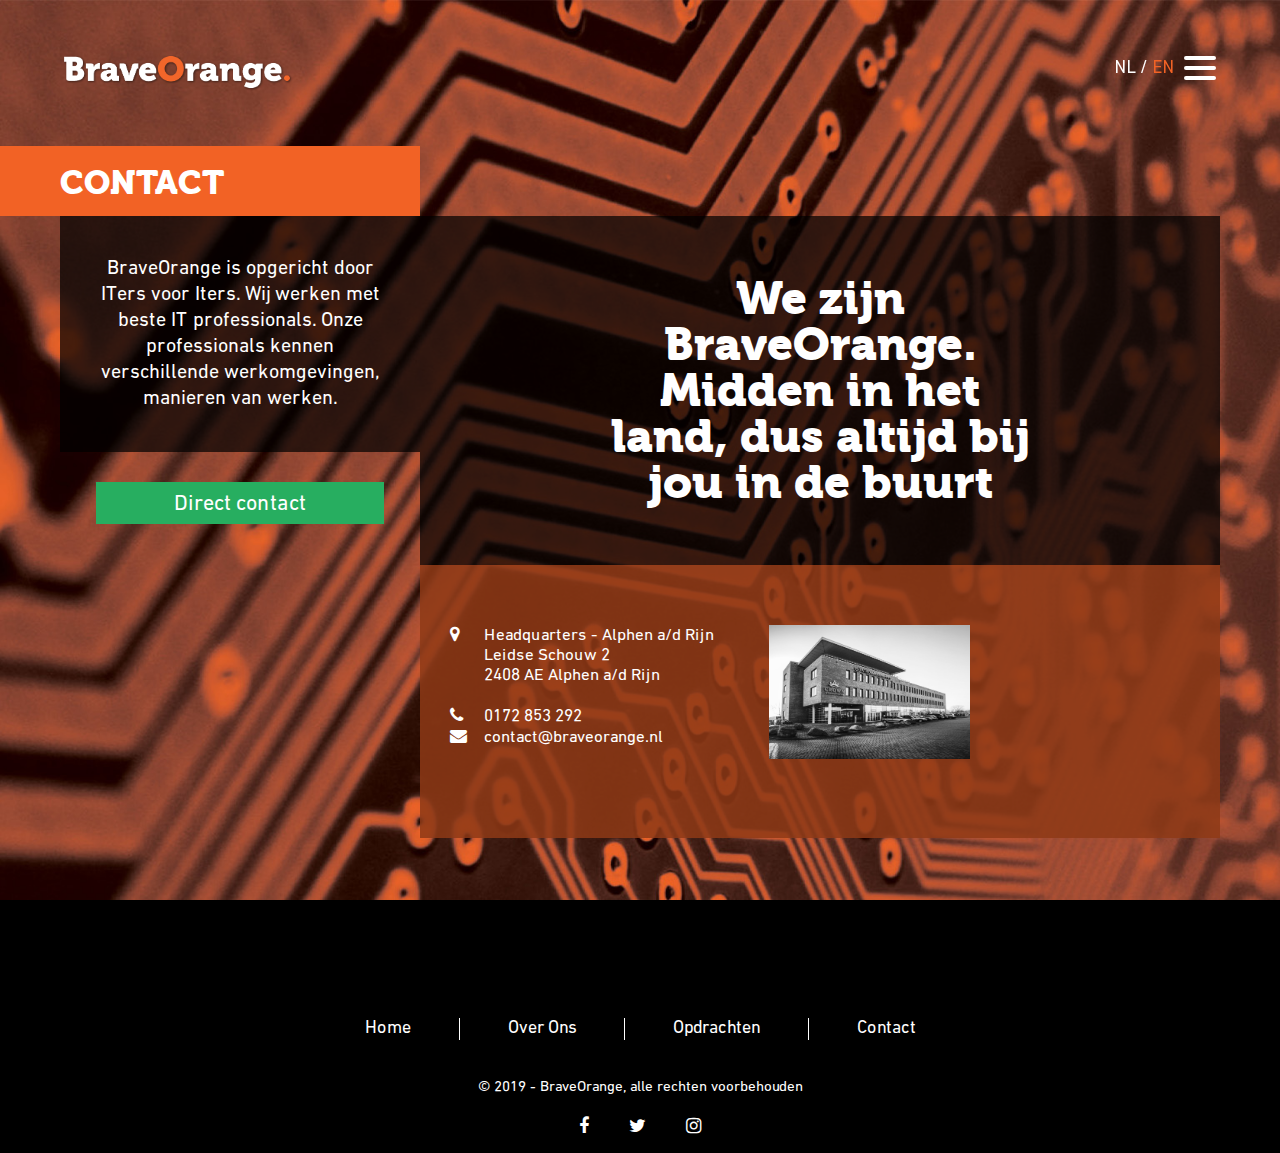
==== contact.html @ 8c61d0b6 "initial commit" ====
<!DOCTYPE html>
<html lang="en">
<head>	
<meta charset="utf-8">	
<title>BraveOrange</title>
<meta name="viewport" content="width=device-width, user-scalable=no, initial-scale=1.0, minimum-scale=1.0, maximum-scale=1.0">
<script src="//ajax.googleapis.com/ajax/libs/jquery/3.4.0/jquery.min.js"></script>
<link rel="stylesheet" href="//maxcdn.bootstrapcdn.com/font-awesome/4.7.0/css/font-awesome.min.css">
<link rel="stylesheet" href="css/style.css" type="text/css" media="screen" />
<link rel="shortcut icon" type="image/png" href="images/favicon.png"/>
<script src="js/script.js"></script>
</head>	
<body>
	
	
	<div id="afdeklaag_contact">
		<div id="popup_contact">
			<div id="sluit_popup_contact">x</div>
			<h2>DIRECT CONTACT</h2>	
			<form action="" method="post">
				<div id="popup_software_col_links">
					<label for="functie">Voornaam<span>zodat we weten wie we je bent</span></label>
					<input type="text" id="functie" name="functie" title="Functie professional" />
					<label for="duur">E-mailadres<span>geen spam, beloofd</span></label>
					<input type="text" id="duur" name="duur" title="Duur project" />
				</div>
				<div id="popup_software_col_rechts">
					<label for="locatie">Achternaam<span>altijd handig om te weten</span></label>
					<input type="text" id="locatie" name="locatie" title="Locatie" />
					<label for="tarief">Telefoonnummer<span>incl. netnummer</span></label>
					<input type="text" id="tarief" name="tarief" title="Uurtarief" />
				</div>
				<label for="bericht">Bericht<span>stel hier je vraag of laat weten wat je van ons vindt</span></label>
				<textarea id="bericht" name="bericht"></textarea>
				<div style="clear:both;height:0px;"></div>
				<button title="Versturen" type="submit">Versturen</button>
			</form>
			<div style="clear:both;height:50px;"></div>
			<img src="images/bo_icon.png" alt="bo_icon" width="42" height="42">
		</div>
	</div>
	
	
	<header id="header" >
		<div id="inner_header">
			<div id="inner_header_left">	
				<a id="logo" href="index.html" title="Home - Brave Orange">
					<img src="images/logo.png" title="Home - Brave Orange" width="234" height="40" alt="Home - Brave Orange" />
				</a>
			</div>
			<div id="inner_header_right">
				<div id="mobile_btn">
					<div class="bar"></div>
					<div class="bar"></div>
					<div class="bar"></div>
				</div>
				<div id="lang_btn">
					<a href="nl/contact.html">NL</a> / <a class="active" href="#">EN</a>
				</div>
				<div style="clear:both;height:0px;"></div>
				<div id="menu_holder">
					<ul>
						<li>
							<a href="index.html" title="Home">Home</a>
						</li>
						<li>
							<a href="over_ons.html" title="Over Ons">Over Ons</a>
						</li>
						<li>
							<a href="opdrachten.html" title="Opdrachten">Opdrachten</a>
						</li>
						<li>
							<a href="contact.html" title="Contact">Contact</a>
						</li>
					</ul>
				</div>
				<div style="clear:both;height:0px;"></div>
			</div>	
		</div>	
	</header>	
	<section id="vervolg_main">
		<div id="vervolg_main_inner">
	
			<div id="vervolg_content_sb">	
				<div id="vervolg_content_sb_title">
					<h2>CONTACT</h2>
				</div>
				<div id="vervolg_content_sb_text">
					<p>
						BraveOrange is opgericht door ITers voor Iters. Wij werken met beste IT professionals. Onze professionals kennen verschillende werkomgevingen, manieren van werken.
					</p>
				</div>
				<div id="vervolg_content_sb_cta">
					<div id="direct_contact_btn" title="Direct contact">
						Direct contact
					</div>
				</div>
			</div>
			<div id="vervolg_content_main">
				<div id="vervolg_content_main_title">
					<h2>We zijn BraveOrange. Midden in het land, dus altijd bij jou in de buurt</h2>
				</div>
				<div id="contact_main_content">
					<div id="contact_main_content_inner" class="contact_info">
						<div id="contact_info_blokken_holder">
							<div id="contact_main_content_links">
								<i class="fa fa-map-marker" aria-hidden="true"></i> Headquarters - Alphen a/d Rijn<br />
								<i class="fa"></i> Leidse Schouw 2<br />
								<i class="fa"></i> 2408 AE Alphen a/d Rijn<br />
								<br />
								<i class="fa fa-phone"></i> 0172 853 292<br />
								<i class="fa fa-envelope" aria-hidden="true"></i> contact@braveorange.nl
							</div>
							<div id="contact_main_content_center">
								<img src="images/locatie.jpg" alt="locatie" width="327" height="232">
							</div>
							<div id="contact_main_content_rechts">
								<iframe id="contact_iframe" src="https://www.google.com/maps/embed?pb=!1m18!1m12!1m3!1d2449.179689861743!2d4.623522515815387!3d52.1310527797425!2m3!1f0!2f0!3f0!3m2!1i1024!2i768!4f13.1!3m3!1m2!1s0x47c5dace49782b69%3A0xb9439801e3ef2040!2sLeidse+Schouw+2%2C+2408+AE+Alphen+aan+den+Rijn%2C+Netherlands!5e0!3m2!1sen!2sid!4v1558328987197!5m2!1sen!2sid" width="327" height="232" frameborder="0" style="border:0" allowfullscreen></iframe>						
							</div>
						</div>
						<div style="clear:both;height:0px;"></div>
					</div>
				</div>
			</div>
			<div style="clear:both;height:0px;"></div>
		</div>
	</section>
	<footer id="footer">
		<div id="footer_inner">
			<ul>
				<li>
					<a href="index.html">Home</a>
				</li>
				<li>
					<a href="over_ons.html">Over Ons</a>
				</li>
				<li>
					<a href="opdrachten.html">Opdrachten</a>
				</li>
				<li>
					<a href="contact.html">Contact</a>
				</li>
			</ul>
			<div style="clear:both;height:36px;"></div>
			<span>&copy 2019 - BraveOrange, alle rechten voorbehouden</span>
			<div style="clear:both;height:20px;"></div>
			<ul id="footer_social">
				<li>
					<a title="Volg ons op Facebook" target="_blank" href="#"><i class="fa fa-facebook"></i></a>
				</li>
				<li>
					<a title="Volg ons op Twitter" target="_blank" href="#"><i class="fa fa-twitter"></i></a>
				</li>
				<li>
					<a title="Volg ons op Instagram" target="_blank" href="#"><i class="fa fa-instagram"></i></a>
				</li>
			</ul>
		</div>
	</footer>
</body>	
</html>
---- css/style.css ----
/************************************/
/************** FONTS ***************/
/************************************/


@font-face {
    font-family: 'museo500';
    src: url('../fonts/museo_500-webfont.woff2') format('woff2'),
         url('../fonts/museo_500-webfont.woff') format('woff');
    font-weight: normal;
    font-style: normal;
	}
@font-face {
    font-family: 'museo900';
    src: url('../fonts/museo_900-webfont.woff2') format('woff2'),
         url('../fonts/museo_900-webfont.woff') format('woff');
    font-weight: normal;
    font-style: normal;
	}	
@font-face {
    font-family: 'DIN Next LT Pro';
    src: url('../fonts/DINNextLTPro-Regular.woff2') format('woff2'),
        url('../fonts/DINNextLTPro-Regular.woff') format('woff');
    font-weight: normal;
    font-style: normal;
}

@font-face {
    font-family: 'DIN Next LT Pro-Bold';
    src: url('../fonts/DINNextLTPro-Bold.woff2') format('woff2'),
        url('../fonts/DINNextLTPro-Bold.woff') format('woff');
    font-weight: bold;
    font-style: normal;
}		
/************************************/
/************** FONTS ***************/
/************************************/

/************************************/
/************* GENERAL **************/
/************************************/
*{
	padding: 0;
	margin: 0;
	box-sizing: border-box;
	border:none;
	outline: none;
	list-style: none;
	}
body{
	background-color: #000000;
	font-family: 'DIN Next LT Pro';
	overflow-x: hidden;
	}
h1,h2,h3,h4,h5,h6{
	font-family: 'museo900';
	}
.bar{
	width: 100%;
	height: 4px;
	background-color: #ffffff;
	border-radius: 2px;
	margin-bottom: 6px;
	transition: color 0.3s;
	}	
		
/************************************/
/************* GENERAL **************/
/************************************/


/************************************/
/************** HEADER **************/
/************************************/
#header{
	width: 100%;
	position: fixed;
	top:0;
	left:0;
	z-index: 30000;
	}
	
	
#inner_header{
	width: 100%;
	padding: 22px 20px 0 20px;
	height: 54px;
	transition: all 0.2s;
	}
#header.scrolled #inner_header{
	width: 100%;
	padding: 10px 20px 0 20px;
	background-color: rgba(0,0,0,0.6);
	height: 54px;
	}	
	
	

#menu_holder{
	background-color: rgba(0,0,0,0.7);
	height: 0px;
	overflow: hidden;
	position: absolute;
	z-index: 4000;
	right: 20px;
	padding-left: 20px;
	padding-right: 20px;
	}	
			
@media (min-width:1000px){	
#inner_header{
	width: 100%;
	padding: 52px 60px 0 60px;
	}
#header.scrolled #inner_header{
	width: 100%;
	padding: 10px 60px 0 60px;
	background-color: rgba(0,0,0,0.6);
	height: 54px;
	}
#menu_holder{
	background-color: rgba(0,0,0,0.7);
	height: 0px;
	overflow: hidden;
	position: absolute;
	z-index: 4000;
	right: 60px;
	padding-left: 20px;
	padding-right: 20px;
	}			
}	
	
#inner_header_left{
	width: calc(100% - 120px);
	vertical-align: middle;
	float: left;
	}	
#inner_header_right{
	float: right;
	}
#lang_btn{
	color: #ffffff;
	height: 43px;
	font-size: 18px;
	line-height: 18px;
	cursor: pointer;
	float: right;
	transition: color 0.3s;
	text-align: center;
	z-index: 4500;
	position: relative;
	padding-top: 8px;
	padding-left: 6px;
	padding-right: 6px;
	}
#lang_btn a{
	color: #ffffff;
	text-decoration: none;
	display: inline-block;
	}
#lang_btn a:hover{
	color: #f26225;
	}
#lang_btn a.active{
	color: #f26225;
	}
#mobile_btn{
	color: #ffffff;
	width: 40px;
	height: 43px;
	padding-left: 4px;
	padding-right: 4px;
	padding-top: 4px;
	font-size: 36px;
	line-height: 36px;
	cursor: pointer;
	float: right;
	transition: color 0.3s;
	text-align: center;
	z-index: 4500;
	position: relative;
	}	
#mobile_btn.menu_open{
	background-color: rgba(0,0,0,0.7);
	}	
#header.scrolled #mobile_btn.menu_open{
	background-color: rgba(0,0,0,0);
	}	
	
#mobile_btn:hover .bar{
	background-color: #f26225;
	}
#logo{
	z-index: 4500;
	position: relative;	
	font-family: 'museo500';
	font-size: 36px;
	line-height: 36px;
	color: #ffffff;
	text-decoration: none;
	font-weight: 700;
	text-shadow: 0 0 2px #000000;
	}
#logo span{
	color: #f26225;
	}		
	
#logo img{
	max-width: 100%;
	height: auto;
	}		
	
	
	
#menu_holder ul{
	padding-top: 20px;
	padding-bottom: 20px;
	}		
#menu_holder ul li{
	padding-top: 10px;
	padding-bottom: 10px;
	text-align: right;
	}	
#menu_holder ul li a{
	color: #ffffff;
	text-decoration: none;
	padding-left: 0px;
	transition: color 0.3s;
	font-size: 26px;
	line-height: 26px;
	font-family: 'museo500';
	font-weight: 700;
	}
#menu_holder ul li a:hover{
	color: #f26225;
	}	
			
/************************************/
/************** HEADER **************/
/************************************/	
	


/************************************/
/*************** HOME ***************/
/************************************/


#afdeklaag_community{
	width: 100%;
	position: absolute;
	z-index: 80000;
	background-color: rgba(0,0,0,0.7);
	display: none;
	opacity: 0;
	}
#popup_community{
	width: 100%;
	max-width: 660px;
	background-color: #000000;
	margin: 40px auto 0 auto;
	padding: 60px;	
	text-align: center;
	color: #ffffff;
	font-weight: 100;
	font-size: 22px;
	position: relative;
	font-family: 'DIN Next LT Pro';
	}
#sluit_popup_community{
	position: absolute;
	z-index: 2001;
	top:-20px;
	right: -20px;
	width: 40px;
	height: 40px;
	font-size: 32px;
	line-height: 32px;
	padding-top: 4px;
	text-align: center;
	color: #ffffff;
	cursor: pointer;
	background-color: #f26225;
	border-radius: 50%;
	transition:  all 0.3s;
	}	
#sluit_popup_community:hover{
	background-color: #cd5421;
	}	
		
#popup_community h2{
	font-size: 46px;
	line-height: 46px;
	margin: 0;
	margin-bottom: 32px;
	}	
#popup_community h3{
	font-size: 36px;
	line-height: 36px;
	margin: 0;
	margin-bottom: 32px;
	}	
#popup_community a{
	color: #ffffff;
	text-decoration: none;
	transition:  all 0.3s;
	}	
#popup_community a:hover{
	color:#f26225;
	}		
#popup_community span{
	color: #f26225;
	}
#popup_community ul{
	display: inline-block;
	}
#popup_community ul li{
	float: left;
	padding-left: 4px;
	padding-right: 4px;
	font-size: 32px;
	line-height: 32px;
	color: #ffffff;
	transition:  all 0.3s;
	}		
#popup_community input{
	background-color: #ffffff;
	border:none;
	text-align: center;
	height: 50px;
	font-size: 12px;
	width: 100%;
	margin-bottom: 32px;
	font-family: inherit;
	}
#popup_community button{
	background-color: #f26225;
	color: #ffffff;
	border:none;
	text-align: center;
	height: 50px;
	font-size: 22px;
	width: 100%;
	max-width: 300px;
	margin-bottom: 4px;
	cursor: pointer;
	transition:  all 0.3s;
	}
#popup_community button:hover{
	background-color: #cd5421;
	}	
	
#popup_community_terms{
	font-size: 10px;
	}







#afdeklaag_software{
	width: 100%;
	position: absolute;
	z-index: 80000;
	background-color: rgba(0,0,0,0.7);
	display: none;
	opacity: 0;
	}
#popup_software{
	width: 100%;
	max-width: 660px;
	background-color: #000000;
	margin: 40px auto 0 auto;
	padding: 60px;	
	text-align: center;
	color: #ffffff;
	font-weight: 100;
	font-size: 22px;
	position: relative;
	font-family: 'DIN Next LT Pro';
	}
#sluit_popup_software{
	position: absolute;
	z-index: 2001;
	top:-20px;
	right: -20px;
	width: 40px;
	height: 40px;
	font-size: 32px;
	line-height: 32px;
	padding-top: 4px;
	text-align: center;
	color: #ffffff;
	cursor: pointer;
	background-color: #f26225;
	border-radius: 50%;
	}	
#sluit_popup_software:hover{
	background-color: #cd5421;
	}	
#popup_software h2{
	font-size: 46px;
	line-height: 46px;
	margin: 0;
	margin-bottom: 32px;
	}
#popup_software_col_links{
	width: 45%;
	float: left;
	text-align: left;
	}	
#popup_software_col_rechts{
	width: 45%;
	float: right;
	text-align: left;
	}
#popup_software label{
	display: inline-block;
	}		
#popup_software label span{
	font-size: 12px;
	line-height: 12px;
	display: block;
	}	
#popup_software input{
	background-color: #ffffff;
	border:none;
	text-align: left;
	height: 50px;
	font-size: 12px;
	padding-left: 12px;
	width: 100%;
	margin-bottom: 32px;
	font-family: inherit;
	}
#popup_software button{
	background-color: #f26225;
	color: #ffffff;
	border:none;
	text-align: center;
	height: 50px;
	font-size: 22px;
	width: 100%;
	max-width: 300px;
	margin-bottom: 4px;
	cursor: pointer;
	transition:  all 0.3s;
	}
#popup_software button:hover{
	background-color: #cd5421;
	}










#main_home{
	width: 100%;
	text-align: center;
	color: #ffffff;
	}
.home_blok{
	width: 100%;
	float: none;
	background-position: center center;
	background-size: cover;
	background-repeat: no-repeat;
	cursor: pointer;
	overflow: hidden;
	position: relative;
	background-attachment: fixed;
	transition: all 0.8s;
	}	
@media (min-width:1000px){	
.home_blok{
	width: 33.3%;
	float: left;
	background-position: center center;
	background-size: cover;
	background-repeat: no-repeat;
	cursor: pointer;
	overflow: hidden;
	position: relative;
	background-attachment: inherit;
	transition: all 0.8s;
	}		
}	
	
	
#main_home_left{
	background-image: url('../images/community-bg-normal.jpg');
	position: relative;
	}
	
#main_home_left:after{
	background-image: url('../images/community-bg-overlay.jpg');
	content: "";
	width: 100%;
	z-index: 0;
    height: 100%;
    position: absolute;
    top: 0;
    left: 0;
    opacity: 0;
	transition: all 0.3s;
	background-position: center center;
	background-size: cover;
	background-repeat: no-repeat;
	}	
#main_home_left:hover:after{
	opacity: 1;
    top: -5px;
    left: -5px;
	width: calc(100% + 10px);
    height: calc(100% + 10px);
	}



		
#main_home_left.active_blok{
	background-image: url('../images/community-bg-overlay.jpg');
	}		
#main_home_left.active_blok:after{
	background-image: none;
	}
	
#main_home_center{
	background-image: url('../images/opdrachten-bg-normal.jpg');
	position: relative;
	}
#main_home_center:after{
	background-image: url('../images/opdrachten-bg-hover.jpg');
	content: "";
	width: 100%;
	z-index: 0;
    height: 100%;
    position: absolute;
    top: 0;
    left: 0;
    opacity: 0;
	transition: all 0.3s;
	background-position: center center;
	background-size: cover;
	background-repeat: no-repeat;
	}
#main_home_center:hover:after{
	opacity: 1;
    top: -5px;
    left: -5px;
	width: calc(100% + 10px);
    height: calc(100% + 10px);
	}	
#main_home_center.active_blok{
	background-image: url('../images/opdrachten-bg-hover.jpg');
	}		
#main_home_center.active_blok:after{
	background-image: none;
	}


		
#main_home_right{
	background-image: url('../images/software-bg-normal.jpg');
	position: relative;
	}
#main_home_right:after{
	background-image: url('../images/software-bg-hover.jpg');
	content: "";
	width: 100%;
	z-index: 0;
    height: 100%;
    position: absolute;
    top: 0;
    left: 0;
    opacity: 0;
	transition: all 0.3s;
	background-position: center center;
	background-size: cover;
	background-repeat: no-repeat;
	}
#main_home_right:hover:after{
	opacity: 1;
    top: -5px;
    left: -5px;
	width: calc(100% + 10px);
    height: calc(100% + 10px);
	}	
#main_home_right.active_blok{
	background-image: url('../images/software-bg-hover.jpg');
	}		
#main_home_right.active_blok:after{
	background-image: none;
	}	
	
	
.home_blok_inner{
	width: 100%;
	padding-top: 0px;
	background-color: transparent;
	transition: all 0.3s;
	}
.home_blok_inner:hover{
	background-color: transparent;
	}


.home_blok_initial{
	display: none;
	width: 100%;
	transition: all 0.8s;
	position: relative;
	z-index: 100;
	}
@media (min-width:1000px){
.home_blok_inner{
	width: 100%;
	padding-top: 300px;
	background-color: transparent;
	transition: all 0.3s;
	}		
.home_blok_initial{
	display: block;
	width: 100%;
	transition: all 0.8s;
	position: relative;
	z-index: 100;
	}		
}	
		
.home_blok_initial>h2{
	font-size: 46px;
	line-height: 46px;
	margin: 0;
	margin-bottom: 100px;
	}
.home_blok_initial>p{
	font-size: 22px;
	line-height: 26px;
	margin-bottom: 34px;
	display: inline-block;
	width: 100%;
	max-width: 240px;
	}
.main_home_mobile_underscore{
	width: 60px;
	height: 12px;
	background-color: #f26225;
	margin: 30px auto 0 auto;;	
	display: block;
	}	
@media (min-width:1000px){	
.main_home_mobile_underscore{
	display: none;
	}
.home_blok_initial>p{
	font-size: 22px;
	line-height: 26px;
	margin-bottom: 34px;
	display: inline-block;
	width: 100%;
	max-width: 240px;
	}		
}	
.main_home_underscore{
	width: 60px;
	height: 12px;
	background-color: #f26225;
	margin: 0 auto;
	}
.home_blok_inactive_title{
	text-align: center;
	width: 100%;
	position: absolute;
	right: -170px;
	top:0;
	writing-mode: vertical-rl;
	text-orientation: mixed;
	width: 170px;
	transition: all 0.8s;
	z-index: 400;
	}
.home_blok_inactive_title>h2{
	font-size: 46px;
	line-height: 46px;
	padding-right: 74px;
	margin: 0;
	}
	

.home_blok.active_blok .home_blok_initial, .home_blok.inactive_blok .home_blok_initial{
	opacity: 0;
	}
.home_blok.active_blok .home_blok_inner{
	cursor: default;
	}			

.home_blok.active_blok{
	width: calc(100% - 400px);
	}
.home_blok.inactive_blok{
	width: 200px;
	}	
.home_blok.inactive_blok .home_blok_inactive_title{
	right: 0px;
	}		
.home_blok_content{
	position: relative;
	overflow-x: visible;
	width: 100%;
	top:auto;
	left:auto;
	padding-top: 80px;
	display: block;
	transition-delay: 0s;
	z-index: 4000;
	}
@media (min-width:1000px){	
.home_blok_content{
	position: absolute;
	overflow-x: auto;
	width: 100%;
	top:0px;
	left:0;
	padding-top: 125px;
	display: none;
	transition-delay: 0.8s;
	z-index: 4000;
	}
}	
	
.home_blok_content_sb_title{
	height: 70px;
	width: 100%;
	text-align: center;
	padding-left: 0px;
	margin-left: 0px;
	background-color: #f26225;
	padding-top: 24px;
	}	
.home_blok_content_sb{
	float: left;
	width: 100%;
	padding-left: 0px;
	}
.home_blok_content_main{
	float: left;
	width: 100%;
	padding-top: 70px;
	margin-bottom: 40px;
	height: 0;
	overflow: hidden;
	}
.home_blok_content_main.home_mobile_open{
	float: left;
	width: 100%;
	padding-top: 70px;
	margin-bottom: 40px;
	height: auto;
	overflow: visible;
	}	
@media (min-width:1200px){	
.home_blok_content_sb_title{
	height: 70px;
	width: calc(100% + 60px);
	text-align: left;
	padding-left: 60px;
	margin-left: -60px;
	background-color: #f26225;
	padding-top: 21px;
	font-size: 22px;
	line-height: 32px;
	}	
.home_blok_content_sb{
	float: left;
	width: 420px;
	padding-left: 60px;
	}
.home_blok_content_main{
	float: left;
	width: calc(100% - 480px);
	padding-top: 70px;
	margin-bottom: 40px;
	height: auto;
	overflow: visible;
	}	
}	
	
.sub_line_btn{
	position: absolute;
	width: 35px;
	height: 35px;
	text-align: center;
	background-color: #c0392b;
	color: #ffffff;
	padding-top: 12px;
	padding-right:2px;
	font-size: 13px;
	line-height: 13px;
	right: -15px;
	top:-15px;
	border-radius: 50%;
	-webkit-box-shadow: 0 0 3px 3px rgba(0,0,0,0.3);
	box-shadow: 0 0 3px 3px rgba(0,0,0,0.3);
	}	
	
.home_blok_content_sb_text{
	background-color: rgba(0,0,0,0);
	padding: 40px;
	font-size: 20px;
	line-height: 26px;
	margin-bottom: 30px;
	text-shadow: 1px 1px #000000;
	}
	
.home_blok_content_sb_cta{
	width: 100%;
	text-align: center;
	display: none;
	}	
.home_blok_content_sb_cta.home_mobile_open{
	width: 100%;
	text-align: center;
	display: block;
	}	
@media (min-width:1000px){	
.home_blok_content_sb_text{
	background-color: rgba(0,0,0,0.7);
	text-shadow: none;
	padding: 40px;
	font-size: 20px;
	line-height: 26px;
	margin-bottom: 30px;
	}	
.home_blok_content_sb_cta{
	width: 100%;
	text-align: center;
	display: block;
	}		
}	
	
	

#join_community_btn{
	display: inline-block;
	width: 80%;
	padding-top: 12px;
	padding-bottom: 8px;
	font-size: 22px;
	line-height: 22px;
	color: #ffffff;
	text-decoration: none;
	background-color: #27ae60;
	cursor: pointer;
	transition: all 0.3s;
	position: relative;
	}
#join_community_btn:hover{
	background-color: #f26225;
	}	
	
#zoek_prof_btn{
	display: inline-block;
	width: 80%;
	padding-top: 12px;
	padding-bottom: 8px;
	font-size: 22px;
	line-height: 22px;
	color: #ffffff;
	text-decoration: none;
	background-color: #27ae60;
	transition: all 0.3s;
	cursor: pointer;
	position: relative;
	}
#zoek_prof_btn:hover{
	background-color: #f26225;
	}
#try_sinergy_btn{
	display: inline-block;
	width: 80%;
	padding-top: 12px;
	padding-bottom: 8px;
	font-size: 22px;
	line-height: 22px;
	color: #ffffff;
	text-decoration: none;
	background-color: #27ae60;
	transition: all 0.3s;
	cursor: pointer;
	position: relative;
	}
#try_sinergy_btn:hover{
	background-color: #f26225;
	}		

.home_blok.active_blok .home_blok_content{
	display: block;
	overflow: hidden;
	}	
	
.home_blok_content_main_title{
	width: 100%;
	padding-top: 60px;
	padding-bottom: 59px;
	background-color: rgba(0,0,0,0.7);
	}		
.home_blok_content_main_title h2{
	font-size: 32px;
	text-align: center;
	width: 100%;
	max-width: 440px;
	line-height: 42px;
	margin: 0 auto;
	
	}
	
.home_blok_content_main_content_closed{
	width: 100%;
	background-color: rgba(242,98,37,0.5);
	overflow: hidden;
	height: 0px;
	}	
	
.home_blok_content_main_content_open{
	background-color: #f26225;
	cursor: pointer;
	position: relative;
	height: 80px;
	padding-top: 30px;
	transition: all 0.5s;
	}
.home_blok_content_main_content_open:hover{
	background-color: #cd5421;
	}	
	
.home_blok_content_main_content_open.content_open{
	height: 20px;
	padding-top: 0px;
	background-color: rgba(0,0,0,0.7);
	}
.btn_label{
	opacity: 1;
	transition: all 0.25s;
	font-size: 21px;
	}	
.content_open .btn_label{
	opacity: 0;
	}	
.home_blok_content_main_content_btn{
	width: 30px;
	height: 30px;
	position: absolute;
	left: calc(50% - 15px);
	top: -15px;
	z-index: 10;
	background-color: #000000;
	color: #ffffff;
	text-align: center;
	padding-top: 8px;
	border-radius: 50%;
	}	
.content_inner{
	padding-top: 12px;
	padding-bottom: 20px;
	}
.qna_item{
	background-color: rgba(242,98,37,0.5);	
	}
.qna_item:nth-child(1){
	background-color: rgba(242,98,37,0.2);	
	}
.qna_item:nth-child(2){
	background-color: rgba(242,98,37,0.4);	
	}
.qna_item:nth-child(3){
	background-color: rgba(242,98,37,0.6);	
	}	
	
		
.q_item{
	width: 100%;
	padding-top: 12px;
	padding-bottom: 12px;
	text-align: center;
	cursor: pointer;
	font-size: 20px;
	}

.qna_item:hover{
	background-color: #cd5421;
	}	
	
.a_item{
	height: 0px;
	overflow: hidden;
	text-align: center;
	padding-left: 20px;
	padding-right: 20px;
	}
.inner_title_item{
	cursor: pointer;
	overflow: hidden;
	}	
.inner_content_item{
	height: 0px;
	overflow: hidden;
	text-align: center;
	}
.inner_content_item_inner{
	padding-top: 10px;
	padding-bottom: 10px;
	}		
/************************************/
/*************** HOME ***************/
/************************************/


/************************************/
/************* VERVOLG **************/
/************************************/


#vervolg_main{
	background-image: url('../images/page-bg.jpg');
	background-position: center center;
	background-size: cover;
	background-repeat: no-repeat;	
	background-attachment: fixed;
	}
#vervolg_main_inner{
	width: 100%;
	padding-top: 86px;
	padding-bottom: 86px;
	}
	
#vervolg_content_sb{
	float: left;
	width: 100%;
	padding-left: 20px;
	padding-right: 20px;
	color: #ffffff;
	}
#vervolg_content_main{
	float: left;
	width: 100%;
	padding-top: 70px;
	padding-left: 20px;
	padding-right: 20px;
	}		
@media (min-width:1000px){
#vervolg_main_inner{
	width: 100%;
	padding-top: 146px;
	padding-bottom: 146px;
	}	
#vervolg_content_sb{
	float: left;
	width: 420px;
	padding-left: 60px;
	padding-right: 0px;
	color: #ffffff;
	}
#vervolg_content_main{
	float: left;
	width: calc(100% - 480px);
	padding-top: 70px;
	padding-left: 0px;
	padding-right: 0px;
	}			
}	



	
#vervolg_content_sb_title{
	height: 70px;
	width: calc(100% + 60px);
	text-align: left;
	padding-left: 60px;
	margin-left: -60px;
	background-color: #f26225;
	padding-top: 21px;
	font-size: 22px;
	line-height: 32px;
	}	
#vervolg_content_sb_text{
	background-color: rgba(0,0,0,0.7);
	padding: 40px;
	font-size: 20px;
	line-height: 26px;
	margin-bottom: 30px;
	text-align: center;
	}
#vervolg_content_sb_cta{
	width: 100%;
	text-align: center;
	}		
#direct_contact_btn{
	display: inline-block;
	width: 80%;
	padding-top: 12px;
	padding-bottom: 8px;
	font-size: 22px;
	line-height: 22px;
	color: #ffffff;
	text-decoration: none;
	background-color: #27ae60;
	cursor: pointer;
	transition: all 0.3s;
	position: relative;
	}
#direct_contact_btn:hover{
	background-color: #cd5421;	
	}
#vervolg_content_main_title{
	width: 100%;
	padding-top: 60px;
	padding-bottom: 59px;
	background-color: rgba(0,0,0,0.7);
	color: #ffffff;
	}
#vervolg_content_main_title h2{
	font-size: 32px;
	text-align: center;
	width: 100%;
	padding-left: 20px;
	padding-right: 20px;
	max-width: 480px;
	line-height: 46px;
	margin: 0 auto;
	}	
@media (min-width:1000px){	
#vervolg_content_main_title{
	width: 100%;
	padding-top: 60px;
	padding-bottom: 59px;
	background-color: rgba(0,0,0,0.7);
	color: #ffffff;
	}
#vervolg_content_main_title h2{
	font-size: 46px;
	text-align: center;
	width: 100%;
	padding-left: 20px;
	padding-right: 20px;
	max-width: 480px;
	line-height: 46px;
	margin: 0 auto;
	}	
}	
			

#vervolg_content_main_content{
	background-color: rgba(0,0,0,0.7);
	width: 100%;
	text-align: center;
	color: #ffffff;
	}
#vervolg_content_main_content_inner{
	width: 100%;
	max-width: 950px;
	padding-left: 20px;
	padding-right: 20px;
	padding-top: 60px;
	padding-bottom: 60px;
	margin: 0 auto;	
	color: #ffffff;
	}	
		
#vervolg_content_main_content img{
	max-width: 100%;
	height: auto;
	}		
	
/************************************/
/************* VERVOLG **************/
/************************************/

/************************************/
/************* OVER ONS *************/
/************************************/


#partner_logos{
	display: inline-block;
	}
#partner_logos li{
	width: 100%;
	float: left;
	padding-bottom: 20px;
	padding-left: 10px;
	padding-right: 10px;
	}	
@media (min-width:1000px){	
#partner_logos li{
	width: 20%;
	float: left;
	padding-bottom: 20px;
	padding-left: 10px;
	padding-right: 10px;
	}
}	
#partner_logos li img{
	max-width: 100%;
	height: auto;
	}


/************************************/
/************* OVER ONS *************/
/************************************/



/************************************/
/************* CONTACT **************/
/************************************/




#afdeklaag_contact{
	width: 100%;
	position: absolute;
	z-index: 80000;
	background-color: rgba(0,0,0,0.7);
	display: none;
	opacity: 0;
	}
#popup_contact{
	width: 100%;
	max-width: 660px;
	background-color: #000000;
	margin: 40px auto 0 auto;
	padding: 60px;	
	text-align: center;
	color: #ffffff;
	font-weight: 100;
	font-size: 22px;
	position: relative;
	font-family: 'DIN Next LT Pro';
	}
#sluit_popup_contact{
	position: absolute;
	z-index: 2001;
	top:-20px;
	right: -20px;
	width: 40px;
	height: 40px;
	font-size: 32px;
	line-height: 32px;
	padding-top: 4px;
	text-align: center;
	color: #ffffff;
	cursor: pointer;
	background-color: #f26225;
	border-radius: 50%;
	transition:  all 0.3s;
	}	
#sluit_popup_contact:hover{
	background-color: #cd5421;
	}		
#popup_contact h2{
	font-size: 46px;
	line-height: 46px;
	margin: 0;
	margin-bottom: 32px;
	}
#popup_contact_col_links{
	width: 45%;
	float: left;
	text-align: left;
	}	
#popup_contact_col_rechts{
	width: 45%;
	float: right;
	text-align: left;
	}
#popup_contact label{
	display: block;
	text-align: left;
	}		
#popup_contact label span{
	font-size: 15px;
	line-height: 15px;
	padding-bottom: 5px;
	display: block;
	}	
#popup_contact input{
	background-color: #ffffff;
	border:none;
	text-align: left;
	height: 50px;
	font-size: 12px;
	padding-left: 12px;
	width: 100%;
	margin-bottom: 32px;
	font-family: inherit;
	}	
#popup_contact textarea{
	background-color: #ffffff;
	border:none;
	text-align: left;
	height:110px;
	font-size: 12px;
	padding: 12px;
	font-family: inherit;
	resize: none;
	width: 100%;
	margin-bottom: 32px;
	}
#popup_contact button{
	background-color: #f26225;
	color: #ffffff;
	border:none;
	text-align: center;
	height: 50px;
	font-size: 22px;
	width: 100%;
	max-width: 300px;
	margin-bottom: 4px;
	cursor: pointer;
	font-family: 'DIN Next LT Pro';
	transition: all 0.3s;
	}
#popup_contact button:hover{
	background-color: #cd5421;	
	}
.contact_info{
	background-color: rgba(242,98,37,0.5);
	width: 100%;
	min-width: 100%;
	}


#contact_main_content{
	background-color: rgba(0,0,0,0.7);
	width: 100%;
	text-align: center;
	color: #ffffff;
	}
#contact_main_content_inner{
	width: 100%;
	max-width: 950px;
	padding-left: 20px;
	padding-right: 20px;
	padding-top: 60px;
	padding-bottom: 60px;
	margin: 0 auto;	
	color: #ffffff;
	}
#contact_main_content_links{
	width: 100%;
	float: none;
	text-align: center;
	padding-bottom: 10px;
	font-size:17px;
	}

#contact_main_content_links .fa {
	width:20px;
	margin-right:10px;
}
#contact_main_content_center{
	width: 100%;
	float: none;
	}
#contact_main_content_rechts{
	width: 100%;
	float: none;
	}	


#contact_info_blokken_holder{
	float: none;
	margin: 0 auto;
	text-align: center;
	}


	
#contact_main_content_text{
	text-align: left;
	width: 100%;
	max-width: 800px;
	padding-left: 0px;
	padding-right: 0px;
	padding-top: 60px;
	padding-bottom: 20px;
	margin: 0 auto;
	}	
#contact_main_content_text p{
	font-size: 16px;
	line-height: 26px;
	padding-bottom: 26px;
	}	
	
	
@media (min-width:1240px){	
#contact_main_content_links{
	width: 42%;
	float: left;
	text-align: left;
	padding-bottom: 30px;
	padding-left: 10px;
	padding-right: 10px;
	vertical-align: top;
	}
#contact_main_content_center{
	width: 29%;
	float: left;
	padding-left: 10px;
	padding-right: 10px;
	}
#contact_main_content_rechts{
	width: 29%;
	float: left;
	padding-left: 10px;
	padding-right: 10px;
	}
#contact_main_content_text{
	text-align: left;
	width: 100%;
	max-width: 800px;
	padding-left: 20px;
	padding-right: 20px;
	padding-top: 60px;
	padding-bottom: 20px;
	margin: 0 auto;
	}	
#contact_main_content_text p{
	font-size: 20px;
	line-height: 30px;
	padding-bottom: 30px;
	}	
}			
@media (min-width:1500px){	
#contact_main_content_links{
	width: 31%;
	float: left;
	text-align: left;
	padding-bottom: 30px;
	padding-left: 10px;
	padding-right: 10px;
	vertical-align: top;
	}
#contact_main_content_center{
	width: 34%;
	float: left;
	padding-left: 10px;
	padding-right: 10px;
	}
#contact_main_content_rechts{
	width: 34%;
	float: left;
	padding-left: 10px;
	padding-right: 10px;
	}
#contact_main_content_text{
	text-align: left;
	width: 100%;
	max-width: 800px;
	padding-left: 20px;
	padding-right: 20px;
	padding-top: 60px;
	padding-bottom: 20px;
	margin: 0 auto;
	}	
#contact_main_content_text p{
	font-size: 20px;
	line-height: 30px;
	padding-bottom: 30px;
	}	
}	

	
		
#contact_main_content img{
	width: 100%;
	height: auto;
	}
#contact_main_content iframe{
	width: 100%;
	-webkit-filter: grayscale(100%); /* Safari 6.0 - 9.0 */
	filter: grayscale(100%);
	}	
	
	
/************************************/
/************* CONTACT **************/
/************************************/




/************************************/
/************* VACATURES ************/
/************************************/



#afdeklaag_sollicitatie{
	width: 100%;
	position: absolute;
	z-index: 80000;
	background-color: rgba(0,0,0,0.7);
	display: none;
	opacity: 0;
	}
#popup_sollicitatie{
	width: 100%;
	max-width: 660px;
	background-color: #000000;
	margin: 60px auto 0 auto;
	padding: 60px;	
	text-align: center;
	color: #ffffff;
	font-weight: 100;
	font-size: 22px;
	position: relative;
	font-family: 'DIN Next LT Pro';
	}
#sluit_popup_sollicitatie{
	position: absolute;
	z-index: 2001;
	top:-20px;
	right: -20px;
	width: 40px;
	height: 40px;
	font-size: 32px;
	line-height: 32px;
	padding-top: 4px;
	text-align: center;
	color: #ffffff;
	cursor: pointer;
	background-color: #f26225;
	border-radius: 50%;
	}	
#sluit_popup_sollicitatie:hover{
	background-color: #cd5421;
	}	
#popup_sollicitatie h2{
	font-size: 46px;
	line-height: 46px;
	margin: 0;
	margin-bottom: 32px;
	}
#popup_sollicitatie_col_links{
	width: 45%;
	float: left;
	text-align: left;
	}	
#popup_sollicitatie_col_rechts{
	width: 45%;
	float: right;
	text-align: left;
	}
#popup_sollicitatie label{
	display: inline-block;
	}		
#popup_sollicitatie label span{
	font-size: 12px;
	line-height: 12px;
	display: block;
	}	
#popup_sollicitatie input[type=text]{
	background-color: #ffffff;
	border:none;
	text-align: left;
	height: 50px;
	font-size: 12px;
	padding-left: 12px;
	width: 100%;
	margin-bottom: 32px;
	font-family: inherit;
	}
#popup_sollicitatie textarea{
	background-color: #ffffff;
	border:none;
	text-align: left;
	height:110px;
	font-size: 12px;
	padding: 12px;
	font-family: inherit;
	resize: none;
	width: 100%;
	margin-bottom: 32px;
	font-family: inherit;
	}	
	
#popup_sollicitatie button{
	background-color: #f26225;
	color: #ffffff;
	border:none;
	text-align: center;
	height: 50px;
	font-size: 22px;
	width: 100%;
	max-width: 300px;
	margin-bottom: 4px;
	cursor: pointer;
	transition:  all 0.3s;
	font-family: 'DIN Next LT Pro';
	}
#popup_sollicitatie button:hover{
	background-color: #cd5421;
	}




#vacature_single_blok{
	background-color: rgba(0,0,0,0.7);
	width: 100%;
	height: 0px;
	overflow: hidden;
	}
#vacature_single_blok_inner{
	width: 100%;
	padding: 50px;
	}
.vacature_content_blok{
	color: #ffffff;
	width: 100%;
	max-width: 880px;
	margin: 0 auto;
	display: none;
	}
.vacature_kop_holder{
	text-align: center;
	margin-bottom: 50px;
	}
.vacature_kop_holder h2{
	font-size: 36px;
	line-height: 40px;
	margin: 0;
	margin-bottom: 20px;
	}	
.vacature_kop_holder ul{
	display: inline-block;
	}
	
.vacature_kop_holder ul li{
	float: none;
	padding-left: 20px;
	padding-right: 20px;
	font-size: 21px;
	line-height: 21px;
	}	
@media (min-width:1000px){		
.vacature_kop_holder ul li{
	float: left;
	padding-left: 20px;
	padding-right: 20px;
	}
}	
	
.vacature_text_holder p{
	font-size: 20px;
	line-height: 30px;
	padding-bottom: 30px;
	}
.vacature_btn_holder{
	width: 100%;
	max-width: 640px;
	padding-left: 0px;
	padding-right: 0px;
	margin: 0 auto 50px auto;
	}
	
.vacature_btn_soliciteren{
	display: block;
	width: 100%;
	float: none;
	text-align: center;
	color: #ffffff;
	text-decoration: none;
	background-color: #25bc25;
	padding-top: 18px;
	padding-bottom: 18px;
	font-size: 20px;
	line-height: 20px;
	margin-bottom: 20px;
	cursor: pointer;
	}
.vacature_btn_terug{
	width: 100%;
	float: none;
	text-align: center;
	color: #ffffff;
	cursor: pointer;
	margin-top: 20px;
	margin-bottom: 20px;
	font-size: 18px;
	line-height: 18px;
	}	
@media (min-width:1000px){	
.vacature_btn_holder{
	width: 100%;
	max-width: 640px;
	padding-left: 20px;
	padding-right: 20px;
	margin: 0 auto 50px auto;
	}	
.vacature_btn_soliciteren{
	display: block;
	width: 49%;
	float: left;
	text-align: center;
	color: #ffffff;
	text-decoration: none;
	background-color: #25bc25;
	padding-top: 18px;
	padding-bottom: 18px;
	font-size: 20px;
	line-height: 20px;
	margin-bottom: 0px;
	transition:all 0.3s;
	}
.vacature_btn_terug{
	width: 49%;
	float: right;
	text-align: center;
	color: #ffffff;
	cursor: pointer;
	margin-top: 20px;
	margin-bottom: 20px;
	font-size: 18px;
	line-height: 18px;
	transition:all 0.3s;
	}
}	

.vacature_btn_soliciteren:hover{
	background-color: #1d8a1d;
	}
.vacature_btn_terug:hover{
	color: #f26225;
	}
	
.vacature_delen_holder{
	width: 100%;
	text-align: center;
	}
.vacature_delen_holder{
	font-size: 20px;
	line-height: 20px;
	}

.vacature_delen_holder ul{
	display: inline-block;
	}
.vacature_delen_holder ul li{
	float: left;
	padding-left: 4px;
	padding-right: 4px;
	font-size: 40px;
	line-height: 40px;
	}
.vacature_delen_holder ul li a{
	color: #ffffff;
	transition: all 0.3s;
	text-decoration: none;
	}
.vacature_delen_holder ul li a:hover{
	color: #f26225;
	}

#vacature_verzamel_blok{
	background-color: rgba(0,0,0,0.7);
	width: 100%;
	}
#vacature_verzamel_blok_inner{
	width: 100%;
	padding: 40px;
	}
	
.vacature_item{
	width: 100%;
	float: left;
	padding: 10px;
	}
.vacature_item_inhoud h2{
	font-size: 25px;
	line-height: 26px;
	margin: 0;
	margin-bottom: 10px;
	}
.vacature_item_inhoud ul li{
	font-size: 21px;
	line-height: 21px;
	padding-top: 4px;
	padding-bottom: 4px;
	}
.vacature_item_inhoud{
	position: absolute;
	width: 100%;
	z-index: 1002;
	left: 0;
	top:0;
	padding: 20px;
	cursor: pointer;
	}	
.vacature_item_label{
	position: absolute;
	z-index: 1003;
	bottom: 20px;
	right: 20px;
	font-size: 15px;
	line-height: 15px;
	background-color: #000000;
	padding: 4px;
	padding-left: 6px;
	padding-right: 6px;
	color: #ffffff;
	text-transform: uppercase;
	font-family: 'museo500';
	}		
@media (min-width:600px){	
.vacature_item{
	width: 100%;
	float: left;
	padding: 10px;
	}
.vacature_item_inhoud h2{
	font-size: 24px;
	line-height: 34px;
	margin: 0;
	margin-bottom: 30px;
	}
.vacature_item_inhoud ul li{
	font-size: 21px;
	line-height: 21px;
	padding-top: 10px;
	padding-bottom: 10px;
	}	
.vacature_item_inhoud{
	position: absolute;
	width: 100%;
	z-index: 1002;
	left: 0;
	top:0;
	padding: 40px;
	cursor: pointer;
	}
.vacature_item_label{
	position: absolute;
	z-index: 1003;
	bottom: 20px;
	right: 20px;
	font-size: 16px;
	line-height: 16px;
	background-color: #000000;
	padding: 4px;
	padding-left: 6px;
	padding-right: 6px;
	color: #ffffff;
	text-transform: uppercase;
	font-family: 'museo500';
	}				
}	
@media (min-width:800px){	
.vacature_item{
	width: 50%;
	float: left;
	padding: 10px;
	}
.vacature_item_inhoud h2{
	font-size: 20px;
	line-height: 30px;
	margin: 0;
	margin-bottom: 30px;
	}
.vacature_item_inhoud ul li{
	font-size: 18px;
	line-height: 18px;
	padding-top: 10px;
	padding-bottom: 10px;
	}
.vacature_item_inhoud{
	position: absolute;
	width: 100%;
	z-index: 1002;
	left: 0;
	top:0;
	padding: 40px;
	cursor: pointer;
	}	
.vacature_item_label{
	position: absolute;
	z-index: 1003;
	bottom: 20px;
	right: 20px;
	font-size: 12px;
	line-height: 12px;
	background-color: #000000;
	padding: 4px;
	padding-left: 6px;
	padding-right: 6px;
	color: #ffffff;
	text-transform: uppercase;
	font-family: 'museo500';
	}			
}
@media (min-width:1000px){		
.vacature_item{
	width: 100%;
	float: left;
	padding: 10px;
	}
.vacature_item_inhoud h2{
	font-size: 24px;
	line-height: 34px;
	margin: 0;
	margin-bottom: 30px;
	}
.vacature_item_inhoud ul li{
	font-size: 21px;
	line-height: 21px;
	padding-top: 10px;
	padding-bottom: 10px;
	}
.vacature_item_inhoud{
	position: absolute;
	width: 100%;
	z-index: 1002;
	left: 0;
	top:0;
	padding: 40px;
	cursor: pointer;
	}
.vacature_item_label{
	position: absolute;
	z-index: 1003;
	bottom: 20px;
	right: 20px;
	font-size: 16px;
	line-height: 16px;
	background-color: #000000;
	padding: 4px;
	padding-left: 6px;
	padding-right: 6px;
	color: #ffffff;
	text-transform: uppercase;
	font-family: 'museo500';
	}					
}	
@media (min-width:1200px){		
.vacature_item{
	width: 50%;
	float: left;
	padding: 10px;
	}
.vacature_item_inhoud h2{
	font-size: 20px;
	line-height: 30px;
	margin: 0;
	margin-bottom: 30px;
	}
.vacature_item_inhoud ul li{
	font-size: 18px;
	line-height: 18px;
	padding-top: 10px;
	padding-bottom: 10px;
	}
.vacature_item_inhoud{
	position: absolute;
	width: 100%;
	z-index: 1002;
	left: 0;
	top:0;
	padding: 40px;
	cursor: pointer;
	}	
.vacature_item_label{
	position: absolute;
	z-index: 1003;
	bottom: 20px;
	right: 20px;
	font-size: 16px;
	line-height: 16px;
	background-color: #000000;
	padding: 4px;
	padding-left: 6px;
	padding-right: 6px;
	color: #ffffff;
	text-transform: uppercase;
	font-family: 'museo500';
	}			
}	
@media (min-width:1600px){	
.vacature_item{
	width: 33.3%;
	float: left;
	padding: 10px;
	}
.vacature_item_inhoud h2{
	font-size: 24px;
	line-height: 34px;
	margin: 0;
	margin-bottom: 30px;
	}
.vacature_item_inhoud ul li{
	font-size: 21px;
	line-height: 21px;
	padding-top: 10px;
	padding-bottom: 10px;
	}	
.vacature_item_inhoud{
	position: absolute;
	width: 100%;
	z-index: 1002;
	left: 0;
	top:0;
	padding: 40px;
	cursor: pointer;
	}
.vacature_item_label{
	position: absolute;
	z-index: 1003;
	bottom: 20px;
	right: 20px;
	font-size: 16px;
	line-height: 16px;
	background-color: #000000;
	padding: 4px;
	padding-left: 6px;
	padding-right: 6px;
	color: #ffffff;
	text-transform: uppercase;
	font-family: 'museo500';
	}			
}	
	
	
.vacature_item_inner{
	width: 100%;
	padding-top: 100%;
	background-image: url('../images/opdrachten-item-bg-hover.jpg');
	background-position: center center;
	background-repeat: no-repeat;
	background-size: cover;
	color: #ffffff;
	position: relative;
	cursor: pointer;
	}
	
	
	
.vacature_item_inner:after{
	background-image: url('../images/opdrachten-item-bg.jpg');
	content: "";
	width: 100%;
	z-index: 0;
    height: 100%;
    position: absolute;
    top: 0;
    left: 0;
    opacity: 0;
	transition: all 0.3s;
	background-position: center center;
	background-size: cover;
	background-repeat: no-repeat;
	}	
.vacature_item_inner:hover:after{
	opacity: 1;
	}	
	
	
	
	

		


/************************************/
/************* VACATURES ************/
/************************************/






/************************************/
/************** FOOTER **************/
/************************************/

	
#footer{
	width: 100%;
	background-color: #000000;
	}
#footer_inner{
	width: 100%;
	text-align: center;
	color: #ffffff;
	font-size: 15px;
	line-height: 15px;
	padding-top: 34px;
	padding-bottom: 10px;
	}
#footer_inner ul{
	display: inline-block;
	}
	
#footer_inner ul li{
	padding-left: 20px;
	padding-right: 20px;
	padding-top: 12px;
	padding-bottom: 12px;
	border-right: none;
	float: none;
	}	
@media (min-width:1000px){	
#footer_inner ul li{
	padding-left: 48px;
	padding-right: 48px;
	padding-top: 2px;
	padding-bottom: 2px;
	border-right: 1px solid #ffffff;
	float: left;
	}
}	
#footer_inner ul li:last-child{
	border:none;
	}	
#footer_inner ul li a{
	display: block;
	color: #ffffff;
	text-decoration: none;
	font-size: 18px;
	line-height: 18px;
	transition: all 0.3s;
	}	
#footer_inner li a:hover{
	color: #f26225;
	}	

#footer_social li{
	border:none!important;
	padding-left: 20px!important;
	padding-right: 20px!important;
	float: left!important;
	}

	
/************************************/
/************** FOOTER **************/
/************************************/
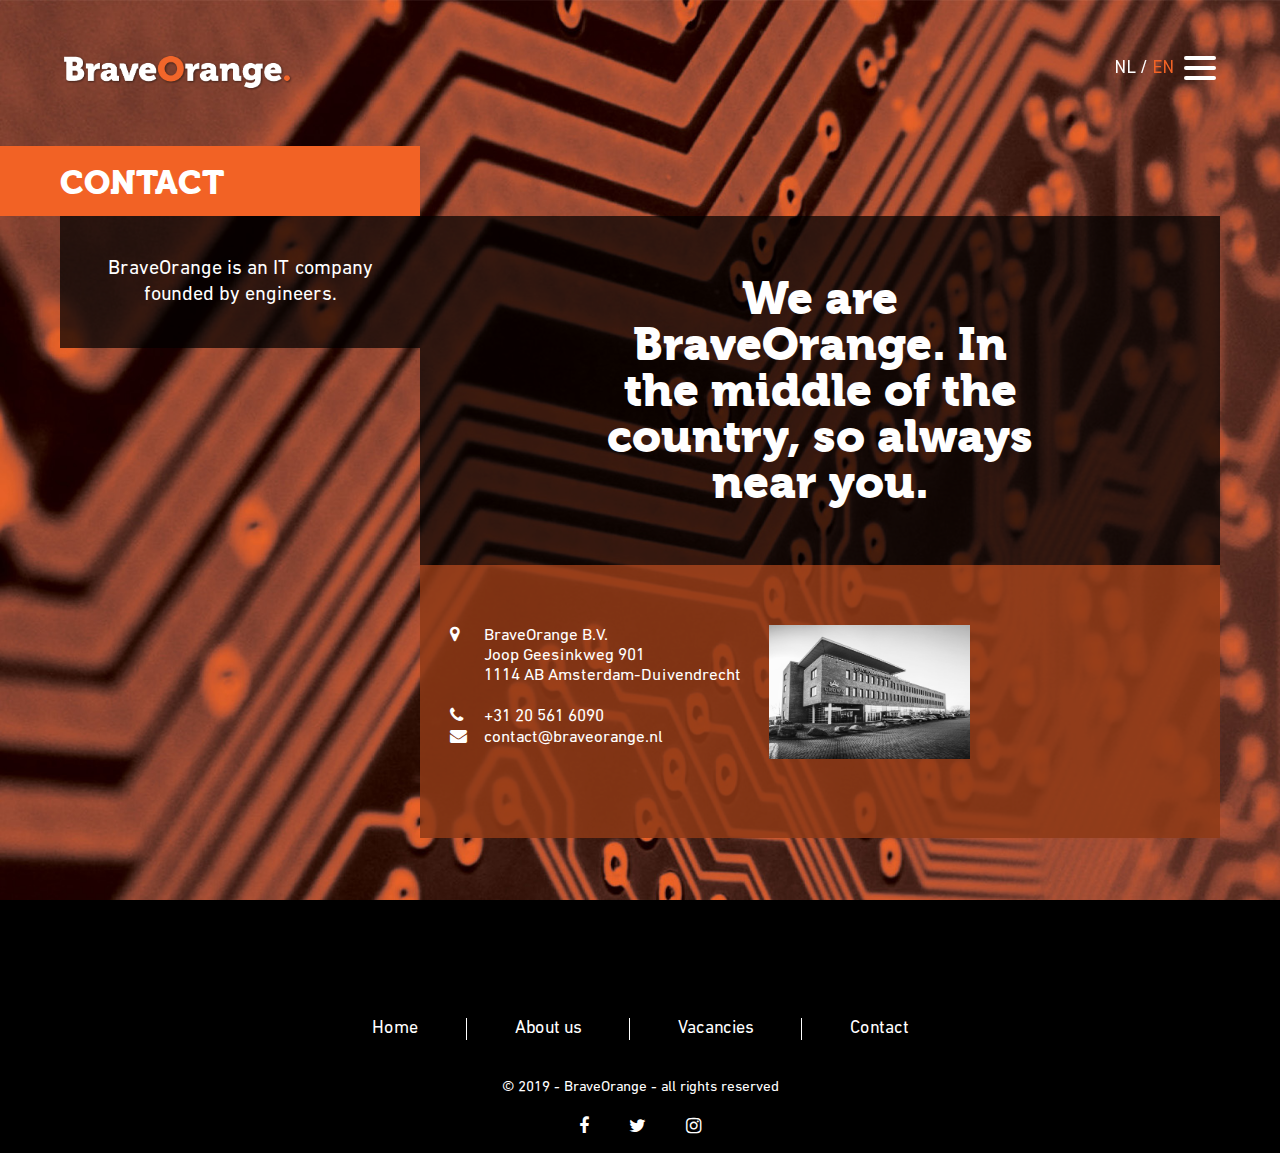
==== commit f01b84b2: "Update contact.html" ====
--- a/contact.html
+++ b/contact.html
@@ -64,10 +64,10 @@
 							<a href="index.html" title="Home">Home</a>
 						</li>
 						<li>
-							<a href="over_ons.html" title="Over Ons">Over Ons</a>
+							<a href="over_ons.html" title="Over ons">About us</a>
 						</li>
 						<li>
-							<a href="opdrachten.html" title="Opdrachten">Opdrachten</a>
+							<a href="opdrachten.html" title="Opdrachten">Vacancies</a>
 						</li>
 						<li>
 							<a href="contact.html" title="Contact">Contact</a>
@@ -87,28 +87,28 @@
 				</div>
 				<div id="vervolg_content_sb_text">
 					<p>
-						BraveOrange is opgericht door ITers voor Iters. Wij werken met beste IT professionals. Onze professionals kennen verschillende werkomgevingen, manieren van werken.
+						BraveOrange is an IT company founded by engineers.
 					</p>
 				</div>
 				<div id="vervolg_content_sb_cta">
-					<div id="direct_contact_btn" title="Direct contact">
-						Direct contact
-					</div>
+<!--					<div id="direct_contact_btn" title="Direct contact">-->
+<!--						Direct contact-->
+<!--					</div>-->
 				</div>
 			</div>
 			<div id="vervolg_content_main">
 				<div id="vervolg_content_main_title">
-					<h2>We zijn BraveOrange. Midden in het land, dus altijd bij jou in de buurt</h2>
+					<h2>We are BraveOrange. In the middle of the country, so always near you.</h2>
 				</div>
 				<div id="contact_main_content">
 					<div id="contact_main_content_inner" class="contact_info">
 						<div id="contact_info_blokken_holder">
 							<div id="contact_main_content_links">
-								<i class="fa fa-map-marker" aria-hidden="true"></i> Headquarters - Alphen a/d Rijn<br />
-								<i class="fa"></i> Leidse Schouw 2<br />
-								<i class="fa"></i> 2408 AE Alphen a/d Rijn<br />
+								<i class="fa fa-map-marker" aria-hidden="true"></i> BraveOrange B.V.<br />
+								<i class="fa"></i> Joop Geesinkweg 901<br />
+								<i class="fa"></i> 1114 AB Amsterdam-Duivendrecht<br />
 								<br />
-								<i class="fa fa-phone"></i> 0172 853 292<br />
+								<i class="fa fa-phone"></i> +31 20 561 6090<br />
 								<i class="fa fa-envelope" aria-hidden="true"></i> contact@braveorange.nl
 							</div>
 							<div id="contact_main_content_center">
@@ -132,17 +132,17 @@
 					<a href="index.html">Home</a>
 				</li>
 				<li>
-					<a href="over_ons.html">Over Ons</a>
+					<a href="over_ons.html">About us</a>
 				</li>
 				<li>
-					<a href="opdrachten.html">Opdrachten</a>
+					<a href="opdrachten.html">Vacancies</a>
 				</li>
 				<li>
 					<a href="contact.html">Contact</a>
 				</li>
 			</ul>
 			<div style="clear:both;height:36px;"></div>
-			<span>&copy 2019 - BraveOrange, alle rechten voorbehouden</span>
+			<span>&copy 2019 - BraveOrange - all rights reserved</span>
 			<div style="clear:both;height:20px;"></div>
 			<ul id="footer_social">
 				<li>
@@ -158,4 +158,4 @@
 		</div>
 	</footer>
 </body>	
-</html>+</html>
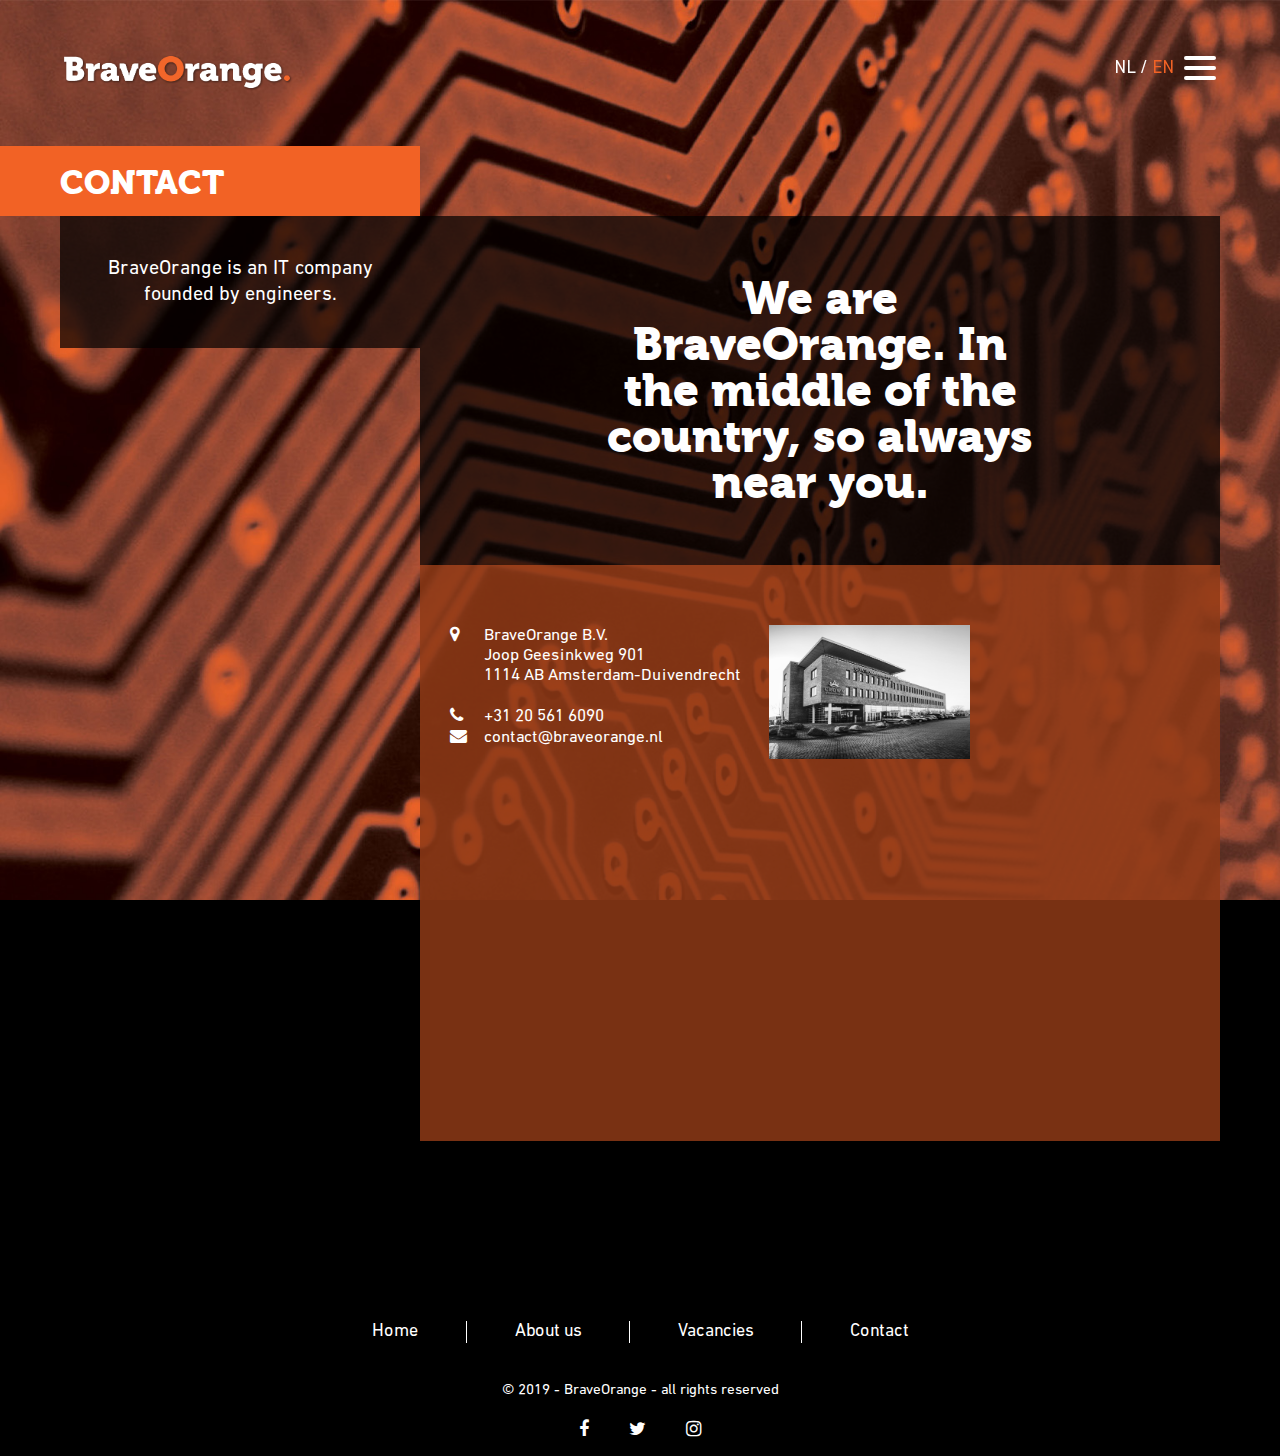
==== commit a31254b1: "Update contact.html" ====
--- a/contact.html
+++ b/contact.html
@@ -115,7 +115,7 @@
 								<img src="images/locatie.jpg" alt="locatie" width="327" height="232">
 							</div>
 							<div id="contact_main_content_rechts">
-								<iframe id="contact_iframe" src="https://www.google.com/maps/embed?pb=!1m18!1m12!1m3!1d2449.179689861743!2d4.623522515815387!3d52.1310527797425!2m3!1f0!2f0!3f0!3m2!1i1024!2i768!4f13.1!3m3!1m2!1s0x47c5dace49782b69%3A0xb9439801e3ef2040!2sLeidse+Schouw+2%2C+2408+AE+Alphen+aan+den+Rijn%2C+Netherlands!5e0!3m2!1sen!2sid!4v1558328987197!5m2!1sen!2sid" width="327" height="232" frameborder="0" style="border:0" allowfullscreen></iframe>						
+								<iframe src="https://www.google.com/maps/embed?pb=!1m18!1m12!1m3!1d2437.939448475298!2d4.932703915652951!3d52.335244579779705!2m3!1f0!2f0!3f0!3m2!1i1024!2i768!4f13.1!3m3!1m2!1s0x47c60bdb775efa57%3A0xea0893e8f6dbf7cb!2sJoop%20Geesinkweg%20901%2C%201096%20AZ%20Amsterdam!5e0!3m2!1sen!2snl!4v1568192864099!5m2!1sen!2snl" width="600" height="450" frameborder="0" style="border:0;" allowfullscreen=""></iframe>
 							</div>
 						</div>
 						<div style="clear:both;height:0px;"></div>
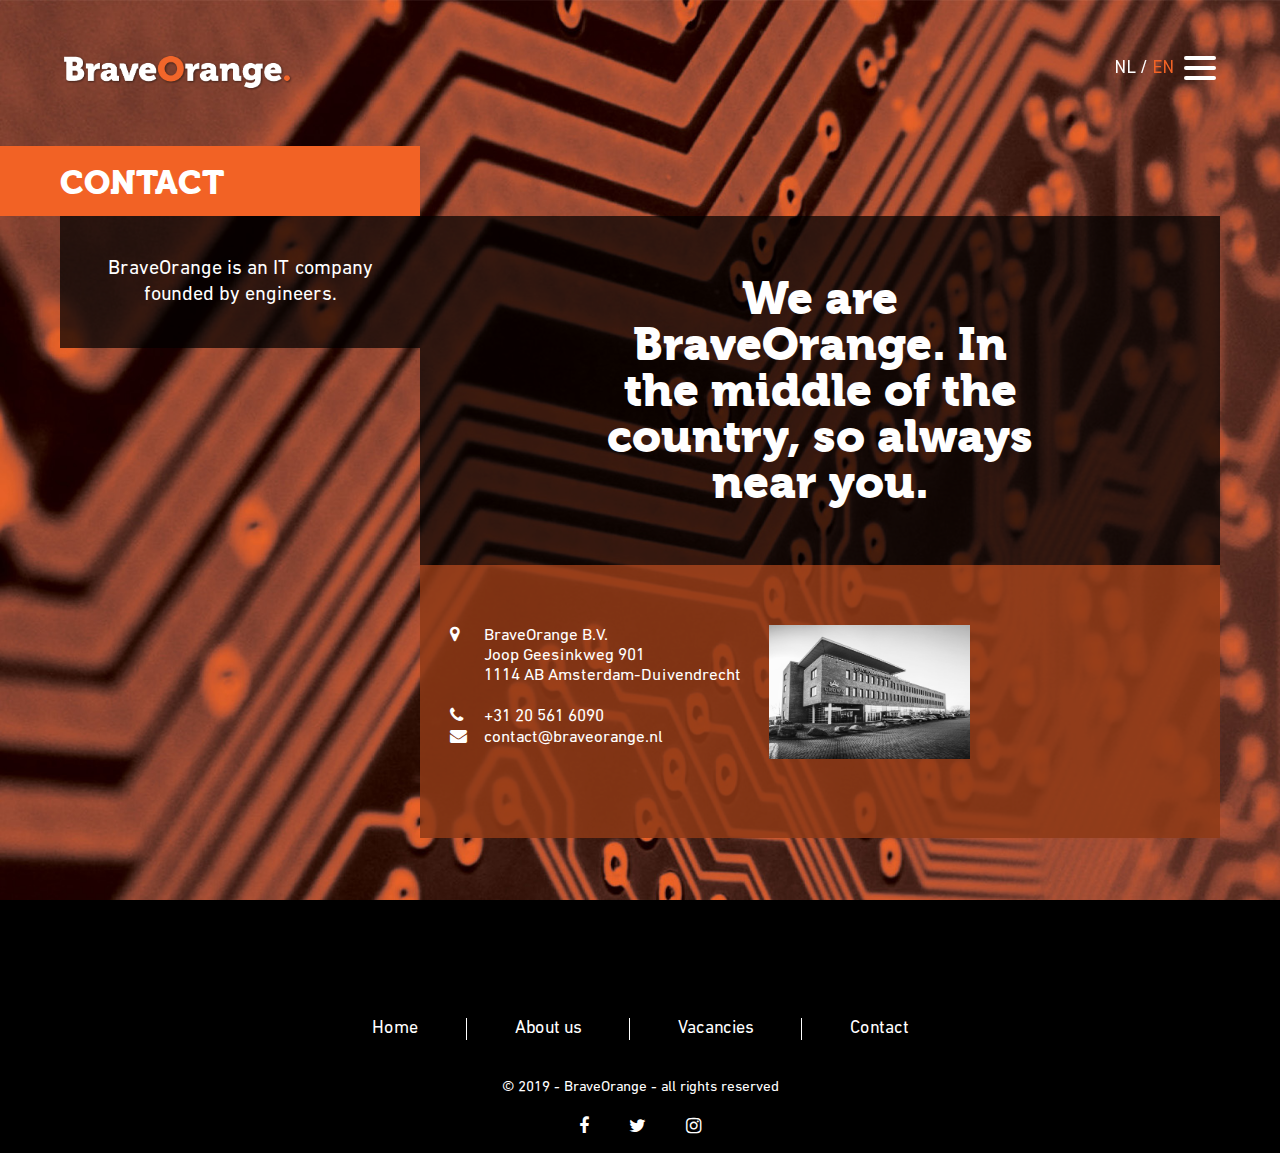
==== commit 0b9e81d7: "Update contact.html" ====
--- a/contact.html
+++ b/contact.html
@@ -115,7 +115,7 @@
 								<img src="images/locatie.jpg" alt="locatie" width="327" height="232">
 							</div>
 							<div id="contact_main_content_rechts">
-								<iframe src="https://www.google.com/maps/embed?pb=!1m18!1m12!1m3!1d2437.939448475298!2d4.932703915652951!3d52.335244579779705!2m3!1f0!2f0!3f0!3m2!1i1024!2i768!4f13.1!3m3!1m2!1s0x47c60bdb775efa57%3A0xea0893e8f6dbf7cb!2sJoop%20Geesinkweg%20901%2C%201096%20AZ%20Amsterdam!5e0!3m2!1sen!2snl!4v1568192864099!5m2!1sen!2snl" width="600" height="450" frameborder="0" style="border:0;" allowfullscreen=""></iframe>
+								<iframe id="contact_iframe" src="https://www.google.com/maps/embed?pb=!1m18!1m12!1m3!1d2437.939448475298!2d4.932703915652951!3d52.335244579779705!2m3!1f0!2f0!3f0!3m2!1i1024!2i768!4f13.1!3m3!1m2!1s0x47c60bdb775efa57%3A0xea0893e8f6dbf7cb!2sJoop%20Geesinkweg%20901%2C%201096%20AZ%20Amsterdam!5e0!3m2!1sen!2snl!4v1568192864099!5m2!1sen!2snl" width="327" height="232" frameborder="0" style="border:0;" allowfullscreen=""></iframe>
 							</div>
 						</div>
 						<div style="clear:both;height:0px;"></div>
